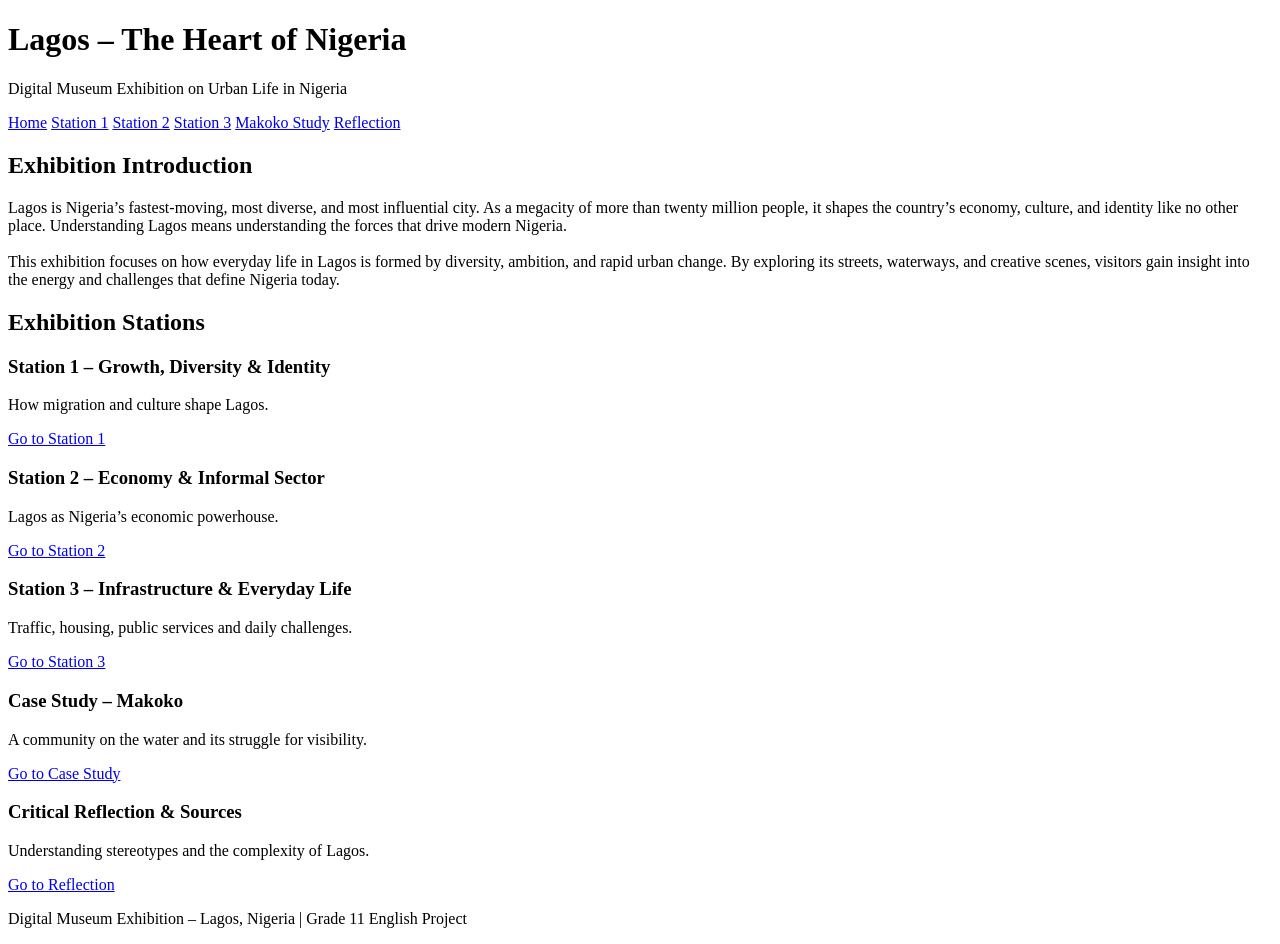
==== index.html @ df3e06ed "index.html erstellen" ====
<!DOCTYPE html>
<html lang="en">
	<head>
		<meta charset="UTF-8" />
		<title>Lagos – The Heart of Nigeria</title>
		<link rel="stylesheet" href="style.css">
	</head>
	<body>
		<header>
			<h1>Lagos – The Heart of Nigeria</h1>
			<p>Digital Museum Exhibition on Urban Life in Nigeria</p>
		</header>

		<nav>
			<a href="index.html">Home</a>
			<a href="Station1.html">Station 1</a>
			<a href="Station2.html">Station 2</a>
			<a href="Station3.html">Station 3</a>
			<a href="Marokko_Study.html">Makoko Study</a>
			<a href="Reflection.html">Reflection</a>
		</nav>

		<main>
			<section class="intro">
				<h2>Exhibition Introduction</h2>
				<p>
					Lagos is Nigeria’s fastest‑moving, most diverse, and most
					influential city. As a megacity of more than twenty million
					people, it shapes the country’s economy, culture, and
					identity like no other place. Understanding Lagos means
					understanding the forces that drive modern Nigeria. 
					<br>
					<br>
					This exhibition focuses on how everyday life in Lagos is formed
					by diversity, ambition, and rapid urban change. By exploring
					its streets, waterways, and creative scenes, visitors gain
					insight into the energy and challenges that define Nigeria
					today.
				</p>
				
			</section>

			<section>
				<h2>Exhibition Stations</h2>

				<article class="station-preview">
					<h3>Station 1 – Growth, Diversity & Identity</h3>
					<p>How migration and culture shape Lagos.</p>
					<a class="btn" href="station1.html">Go to Station 1</a>
				</article>

				<article class="station-preview">
					<h3>Station 2 – Economy & Informal Sector</h3>
					<p>Lagos as Nigeria’s economic powerhouse.</p>
					<a class="btn" href="station2.html">Go to Station 2</a>
				</article>

				<article class="station-preview">
					<h3>Station 3 – Infrastructure & Everyday Life</h3>
					<p>
						Traffic, housing, public services and daily challenges.
					</p>
					<a class="btn" href="station3.html">Go to Station 3</a>
				</article>

				<article class="station-preview">
					<h3>Case Study – Makoko</h3>
					<p>
						A community on the water and its struggle for
						visibility.
					</p>
					<a class="btn" href="case-study.html">Go to Case Study</a>
				</article>

				<article class="station-preview">
					<h3>Critical Reflection & Sources</h3>
					<p>
						Understanding stereotypes and the complexity of Lagos.
					</p>
					<a class="btn" href="reflection.html">Go to Reflection</a>
				</article>
			</section>
		</main>

		<footer>
			<p>
				Digital Museum Exhibition – Lagos, Nigeria | Grade 11 English
				Project
			</p>
		</footer>
	</body>
</html>
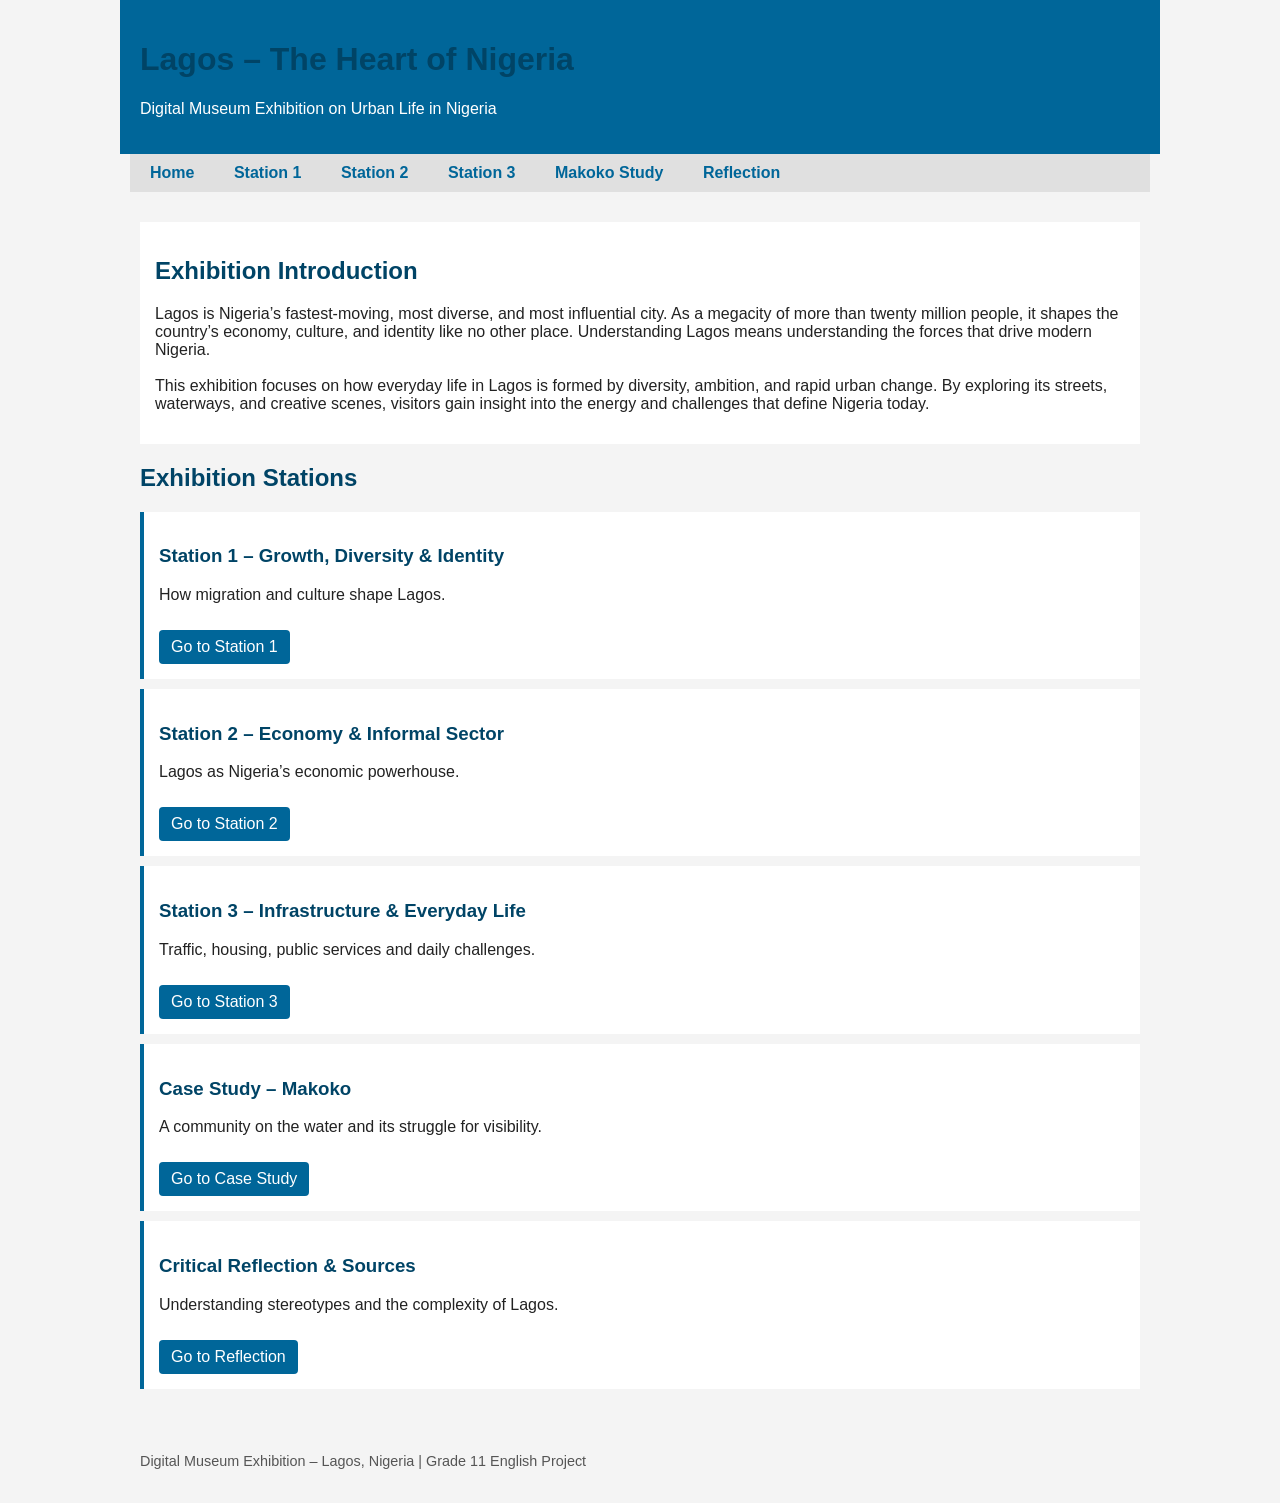
==== commit 97de6d91: "index.html aktualisieren" ====
--- a/index.html
+++ b/index.html
@@ -13,9 +13,9 @@
 
 		<nav>
 			<a href="index.html">Home</a>
-			<a href="Station1.html">Station 1</a>
-			<a href="Station2.html">Station 2</a>
-			<a href="Station3.html">Station 3</a>
+			<a href="Station_1.html">Station 1</a>
+			<a href="Station_2.html">Station 2</a>
+			<a href="Station_3.html">Station 3</a>
 			<a href="Marokko_Study.html">Makoko Study</a>
 			<a href="Reflection.html">Reflection</a>
 		</nav>
--- a/style.css
+++ b/style.css
@@ -0,0 +1,87 @@
+/* Global Layout */
+body {
+	font-family: Arial, sans-serif;
+	margin: 0;
+	background-color: #f4f4f4;
+	color: #222;
+}
+
+header,
+nav,
+main,
+footer {
+	max-width: 1000px;
+	margin: 0 auto;
+	padding: 10px 20px;
+}
+
+/* Header */
+header {
+	background-color: #006699;
+	color: white;
+	padding: 20px;
+}
+
+h1,
+h2,
+h3 {
+	color: #004466;
+}
+
+/* Navigation */
+nav {
+	background-color: #e0e0e0;
+	margin-bottom: 10px;
+	padding: 10px;
+}
+
+nav a {
+	margin-right: 15px;
+	text-decoration: none;
+	color: #006699;
+	font-weight: bold;
+	padding: 6px 10px;
+	border-radius: 4px;
+}
+
+nav a:hover {
+	background-color: #cccccc;
+}
+
+/* Content Boxes */
+.intro,
+.content-box {
+	background-color: white;
+	padding: 15px;
+	margin-top: 10px;
+}
+
+.station-preview {
+	background-color: white;
+	padding: 15px;
+	margin: 10px 0;
+	border-left: 4px solid #006699;
+}
+
+/* Buttons */
+.btn {
+	display: inline-block;
+	margin-top: 10px;
+	padding: 8px 12px;
+	background-color: #006699;
+	color: white;
+	text-decoration: none;
+	border-radius: 4px;
+}
+
+.btn:hover {
+	background-color: #004466;
+}
+
+/* Footer */
+footer {
+	font-size: 0.9em;
+	color: #555;
+	margin-top: 20px;
+	padding-bottom: 20px;
+}
